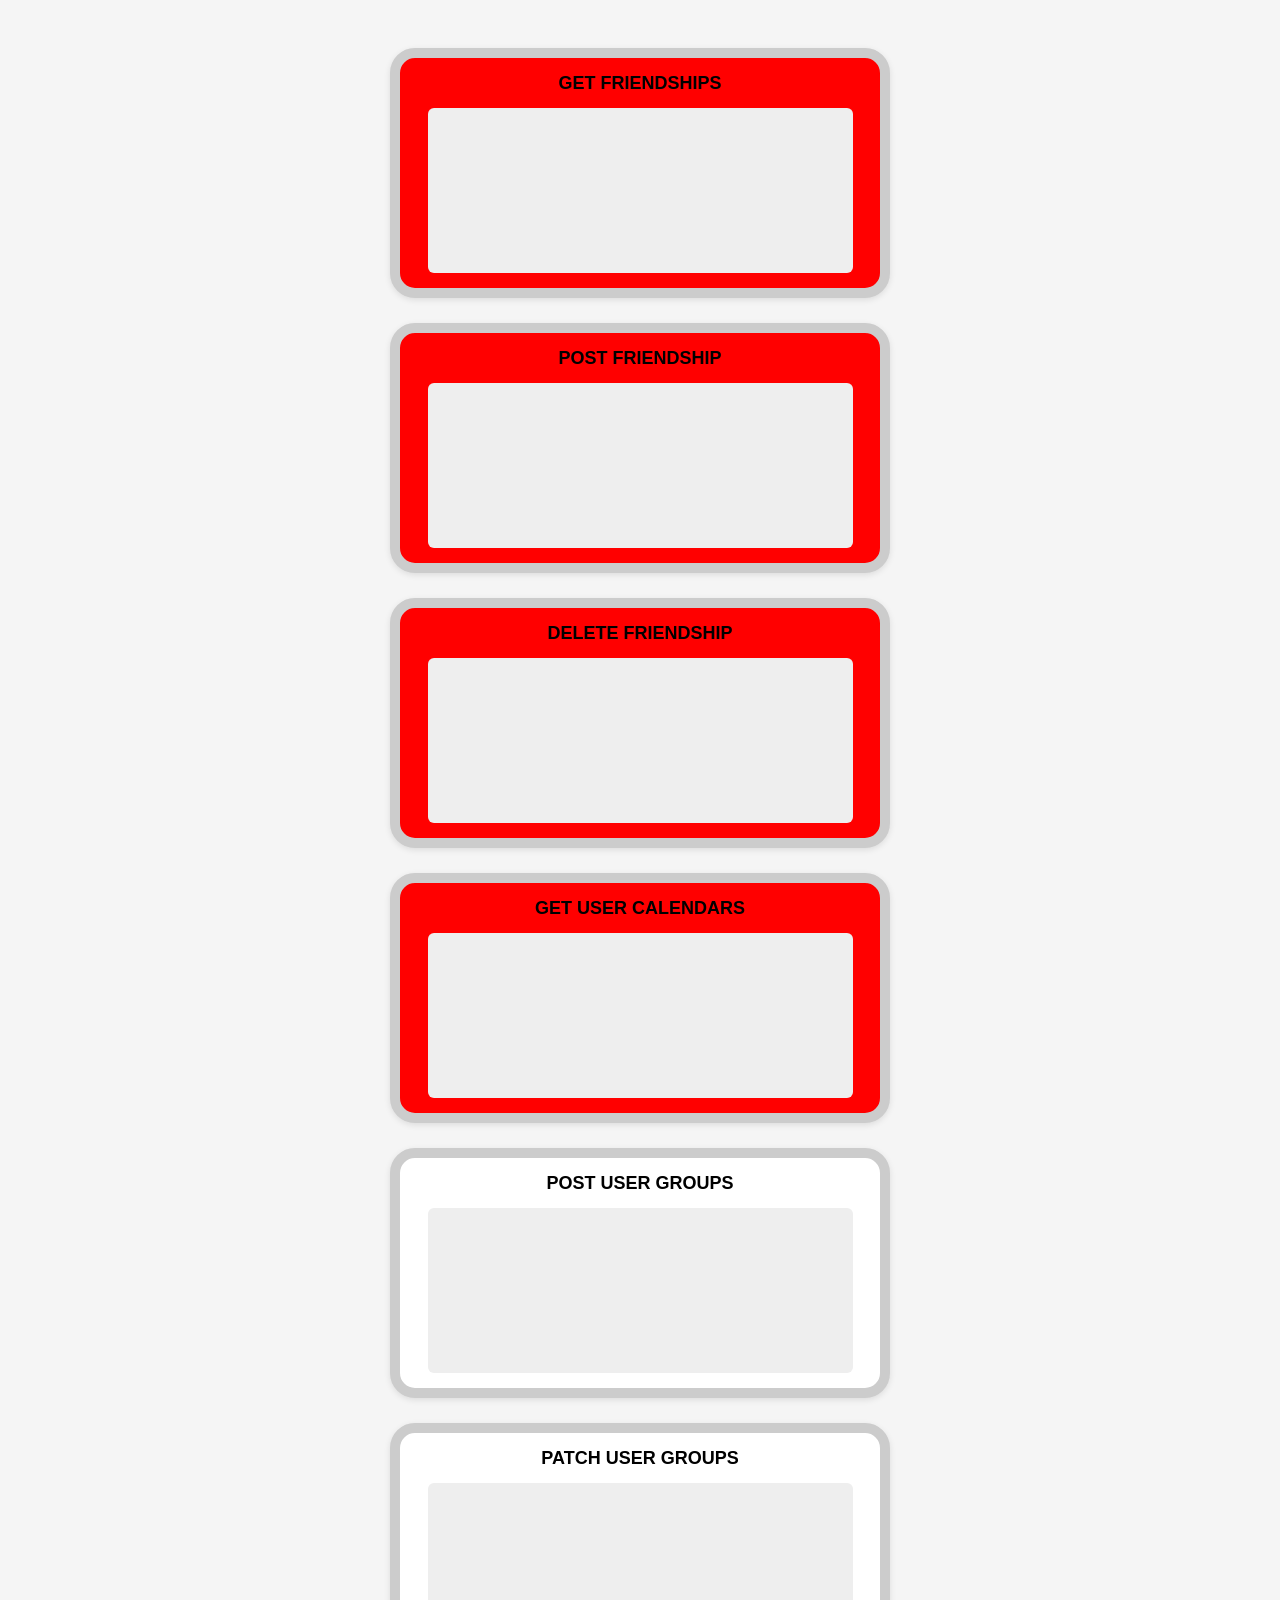
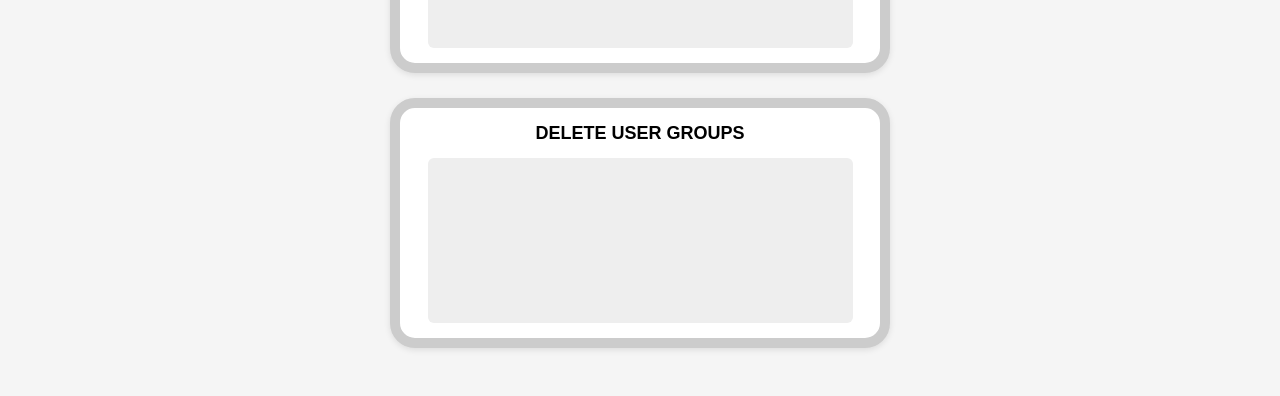
==== week8/test/testAlina/index.html @ 4e402301 "debuggar" ====
<!DOCTYPE html>
<html lang="en">

<head>
    <meta charset="UTF-8">
    <meta name="viewport" content="width=device-width, initial-scale=1.0">
    <title>API Test</title>

    <style>
        body {
            display: flex;
            flex-direction: column;
            gap: 25px;
            justify-content: center;
            align-items: center;
            font-family: Arial, sans-serif;
            background: #f5f5f5;
            padding: 40px 0;
        }

        .test-card {
            width: 500px;
            box-sizing: border-box;
            min-height: 250px;
            padding: 15px;
            border-radius: 25px;
            border: 10px solid #ccc;
            background: white;
            box-shadow: 0 2px 6px rgba(0, 0, 0, 0.1);
            display: flex;
            flex-direction: column;
            align-items: center;
            justify-content: space-between;
        }

        .test-card h3 {
            margin: 0;
            font-size: 18px;
            font-weight: bold;
            text-align: center;
        }

        .result-box {
            width: 90%;
            margin-top: 10px;
            padding: 10px;
            background: #eee;
            border-radius: 6px;
            height: 145px;
            overflow-y: auto;
            font-family: monospace;
            font-size: 14px;
            white-space: pre-wrap;
        }
    </style>
</head>

<body>

    <!-- USERS -->
    <div class="test-card" id="getFriendships">
        <h3>GET FRIENDSHIPS</h3>
        <div class="result-box"></div>
    </div>

    <div class="test-card" id="postFriendship">
        <h3>POST FRIENDSHIP</h3>
        <div class="result-box"></div>
    </div>

    <div class="test-card" id="deleteFriendship">
        <h3>DELETE FRIENDSHIP</h3>
        <div class="result-box"></div>
    </div>


    <!-- USERS_GROUPS -->
    <div class="test-card" id="getUsersCalendars">
        <h3>GET USER CALENDARS</h3>
        <div class="result-box"></div>
    </div>

    <div class="test-card" id="postUserGroup">
        <h3>POST USER GROUPS</h3>
        <div class="result-box"></div>
    </div>

    <div class="test-card" id="patchUserGroup">
        <h3>PATCH USER GROUPS</h3>
        <div class="result-box"></div>
    </div>

    <div class="test-card" id="deleteUserGroup">
        <h3>DELETE USER GROUPS</h3>
        <div class="result-box"></div>
    </div>

    <script src="index.js"></script>
</body>

</html>
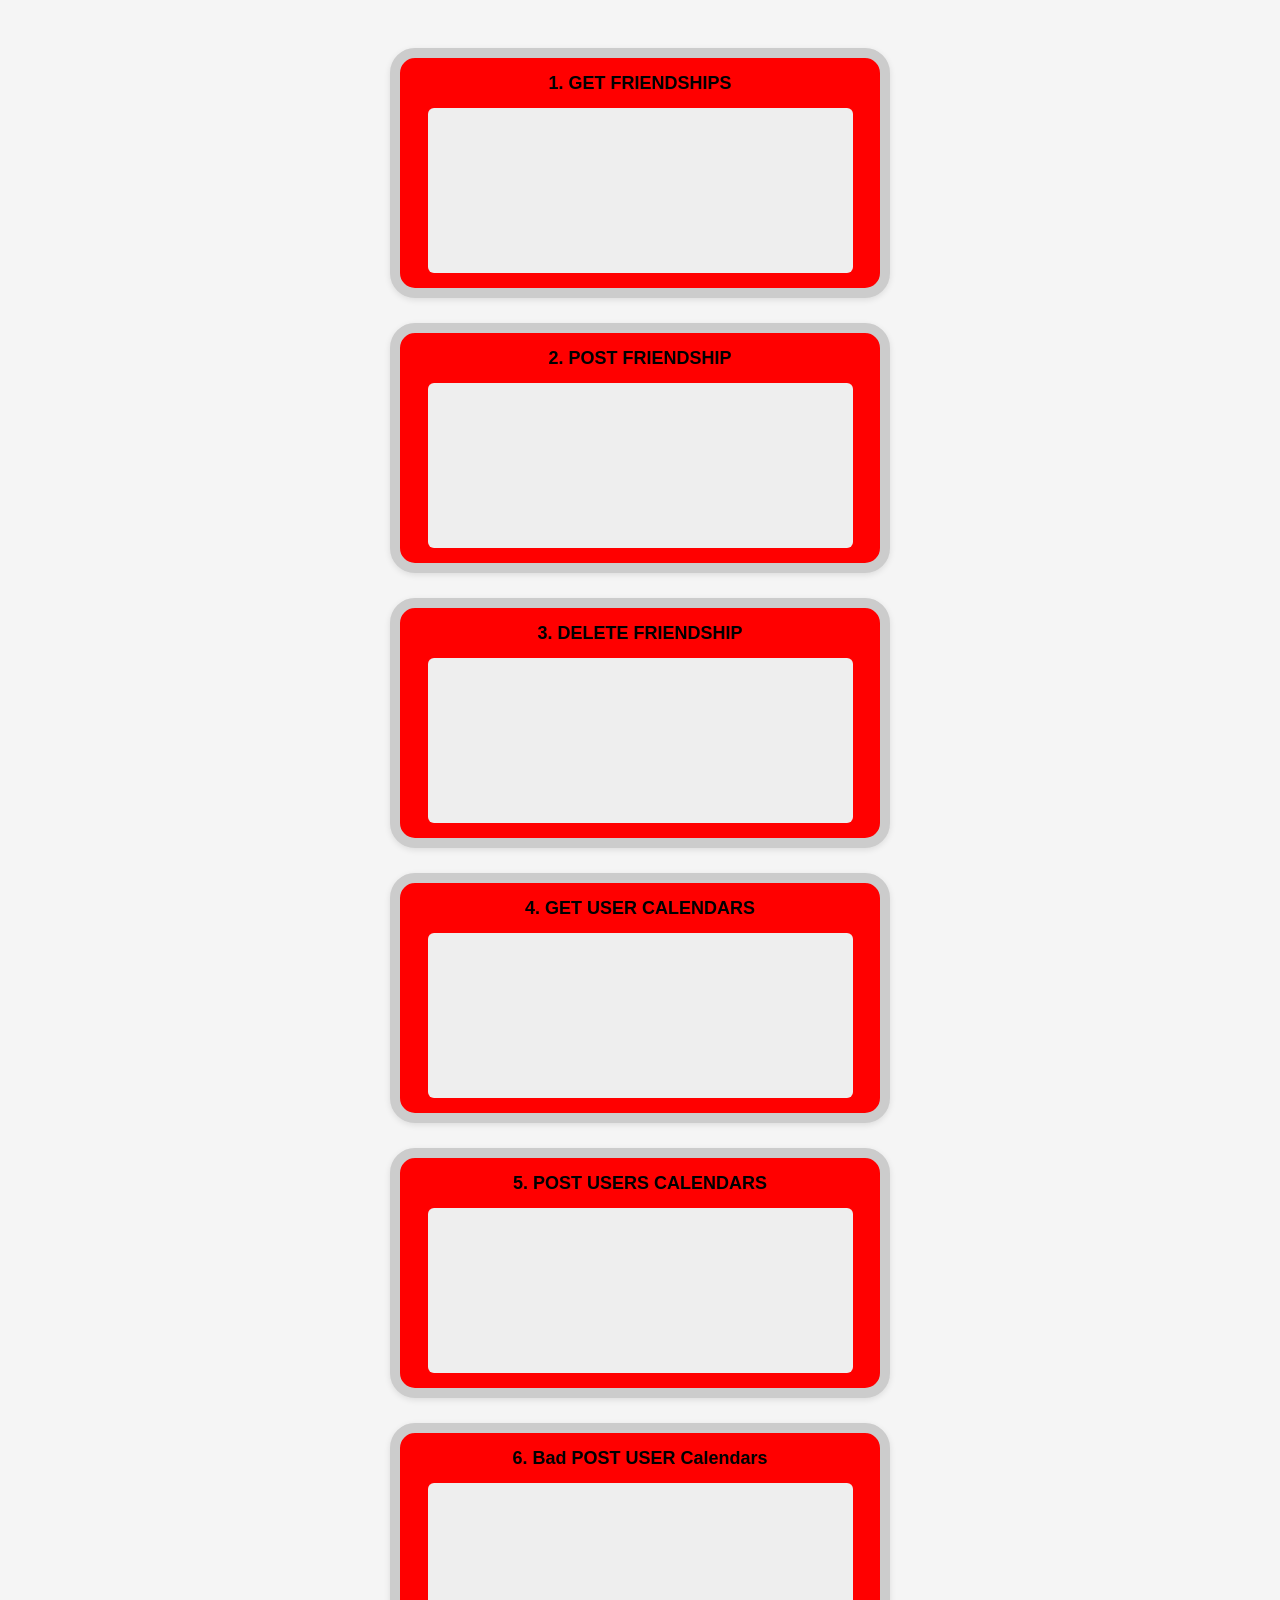
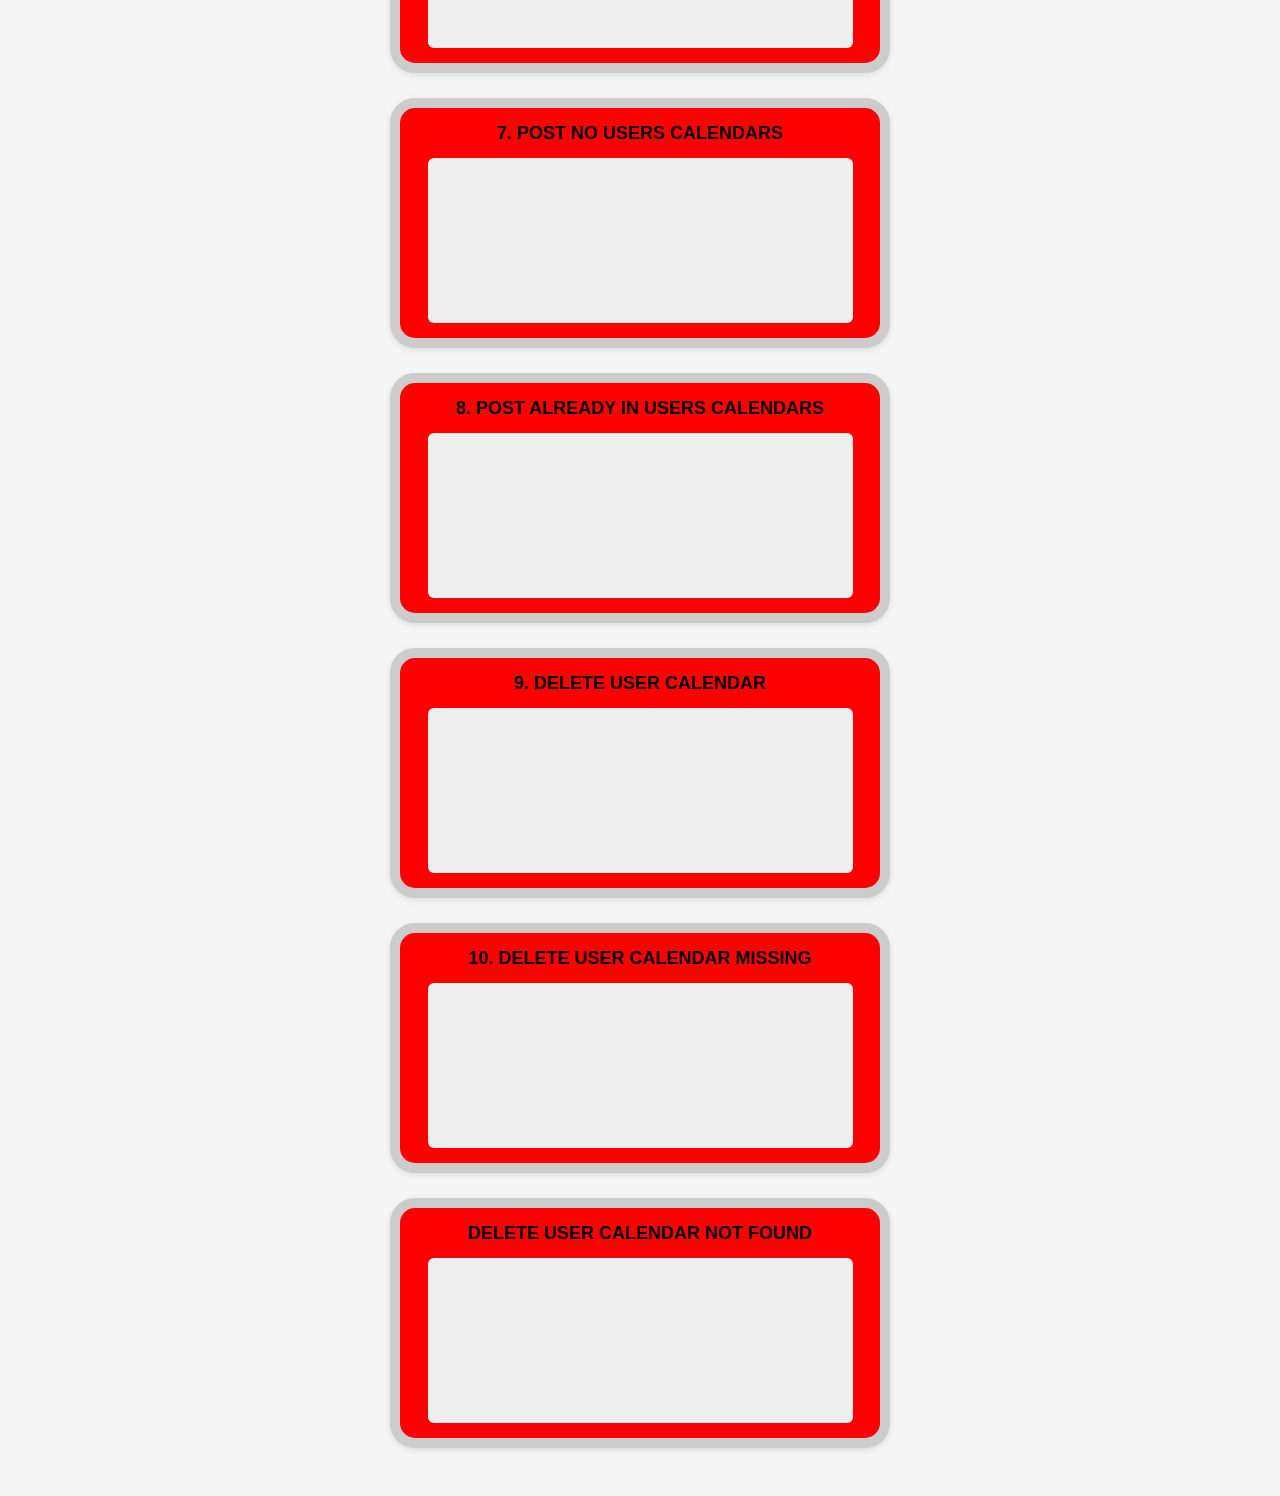
==== commit b38ddc33: "Merge branch 'main' into neo-test" ====
--- a/week8/test/testAlina/index.html
+++ b/week8/test/testAlina/index.html
@@ -59,39 +59,55 @@
 
     <!-- USERS -->
     <div class="test-card" id="getFriendships">
-        <h3>GET FRIENDSHIPS</h3>
+        <h3>1. GET FRIENDSHIPS</h3>
         <div class="result-box"></div>
     </div>
 
     <div class="test-card" id="postFriendship">
-        <h3>POST FRIENDSHIP</h3>
+        <h3>2. POST FRIENDSHIP</h3>
         <div class="result-box"></div>
     </div>
 
     <div class="test-card" id="deleteFriendship">
-        <h3>DELETE FRIENDSHIP</h3>
+        <h3>3. DELETE FRIENDSHIP</h3>
         <div class="result-box"></div>
     </div>
 
 
     <!-- USERS_GROUPS -->
     <div class="test-card" id="getUsersCalendars">
-        <h3>GET USER CALENDARS</h3>
+        <h3>4. GET USER CALENDARS</h3>
         <div class="result-box"></div>
     </div>
 
-    <div class="test-card" id="postUserGroup">
-        <h3>POST USER GROUPS</h3>
+    <div class="test-card" id="postUsersCalendars">
+        <h3>5. POST USERS CALENDARS</h3>
         <div class="result-box"></div>
     </div>
 
-    <div class="test-card" id="patchUserGroup">
-        <h3>PATCH USER GROUPS</h3>
+    <div class="test-card" id="badPostUsersCalendars">
+        <h3>6. Bad POST USER Calendars</h3>
         <div class="result-box"></div>
     </div>
+        <div class="test-card" id="postNoUsersCalendars">
+        <h3>7. POST NO USERS CALENDARS</h3>
+        <div class="result-box"></div>
+    </div>
+    <div class="test-card" id="postAlreadyInUsersCalendars">
+        <h3>8. POST ALREADY IN USERS CALENDARS</h3>
+    <div class="result-box"></div>
+    </div>
 
-    <div class="test-card" id="deleteUserGroup">
-        <h3>DELETE USER GROUPS</h3>
+    <div class="test-card" id="deleteUsersCalendars">
+        <h3>9. DELETE USER CALENDAR</h3>
+        <div class="result-box"></div>
+    </div>
+    <div class="test-card" id="deleteUsersCalMissing">
+        <h3>10. DELETE USER CALENDAR MISSING</h3>
+        <div class="result-box"></div>
+    </div>
+    <div class="test-card" id="deleteUsersCalNotFound">
+        <h3>DELETE USER CALENDAR NOT FOUND</h3>
         <div class="result-box"></div>
     </div>
 
